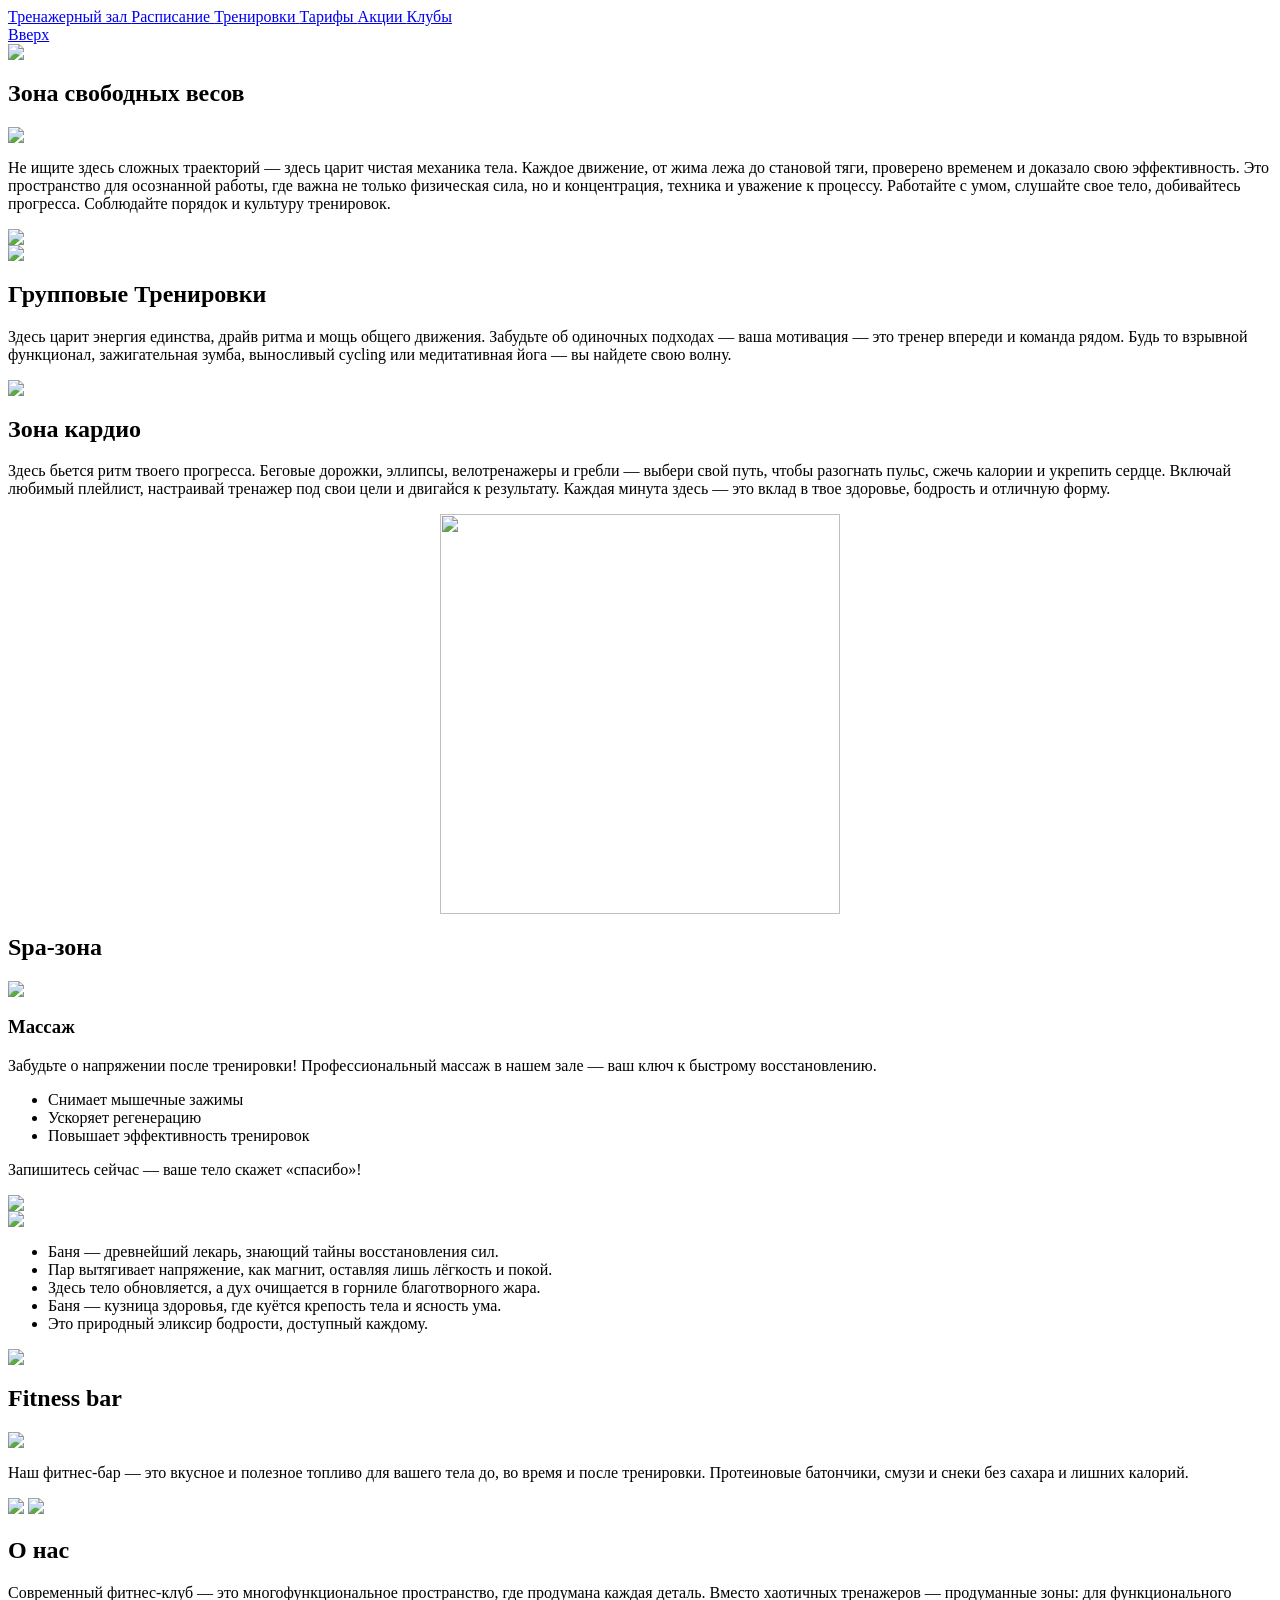
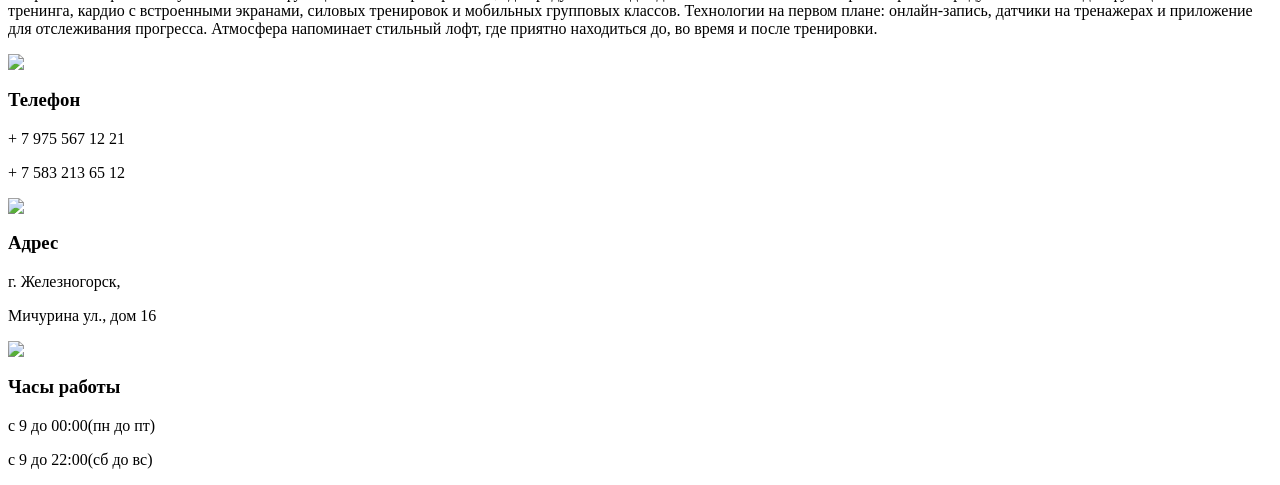
==== index.html @ 73d40f2a "Create index.html" ====
<html>
	<head>
		<link rel="stylesheet" href="style.css">
		<link rel="preconnect" href="https://fonts.googleapis.com">
		<link rel="preconnect" href="https://fonts.gstatic.com" crossorigin>
		<link href="https://fonts.googleapis.com/css2?family=JetBrains+Mono:ital,wght@0,100..800;1,100..800&display=swap" rel="stylesheet">
		<link rel="icon" type="image/x-icon" href="sup gym.png">
		<title>Sup gym </title>
		
	</head>
	<body>
		<header id="top">
			<a  href="index.html"> Тренажерный зал </a>
			<a  href="timetable.html"> Расписание </a>
			<a  href="workout.html"> Тренировки </a>
			<a  href="tariff.html"> Тарифы </a>
			<a  href="stock.html"> Акции </a>
			<a  href="club.html"> Клубы </a>
		</header>
		
		<main>
			<a class"up" href="#top"> Вверх </a>
			<section class="start"> 
				<img src="zaljpg.jpg">
			</section>
			<section class="free">
				<h2> Зона свободных весов </h2>
				<div>
					<img src="https://avatars.mds.yandex.net/get-altay/13609869/2a000001932a1a48800552166ac57ce26d45/XXL_height">
					<p> Не ищите здесь сложных траекторий — здесь царит чистая механика тела. Каждое движение,
					от жима лежа до становой тяги, проверено временем и доказало свою эффективность.
					Это пространство для осознанной работы, где важна не только физическая сила, но и концентрация, техника и уважение к процессу.
					Работайте с умом, слушайте свое тело, добивайтесь прогресса. Соблюдайте порядок и культуру тренировок.</p>
					<img src="free zona.jpg">
				</div>
			</section>
			<section class="team">
				<img src="girls.jpg">
				<div>
					<h2> Групповые Тренировки </h2>
					<p>Здесь царит энергия единства, драйв ритма и мощь общего движения.
					Забудьте об одиночных подходах — ваша мотивация — это тренер впереди и команда рядом.
					Будь то взрывной функционал, зажигательная зумба, выносливый cycling или медитативная йога — вы найдете свою волну. </p>
				</div>
			</section>
			<section class="kardio">
				<article>
					<img src="https://i.pinimg.com/originals/88/fd/47/88fd47d3342bb07c07d20dc3947f3234.png">
				</article>
				<div>
					<h2> Зона кардио</h2>
					<p> Здесь бьется ритм твоего прогресса. Беговые дорожки, эллипсы, велотренажеры и гребли — выбери свой путь, чтобы разогнать пульс,
					сжечь калории и укрепить сердце.
					Включай любимый плейлист, настраивай тренажер под свои цели и двигайся к результату.
					Каждая минута здесь — это вклад в твое здоровье, бодрость и отличную форму.</p>
					<center><img height="400px"src="https://avatars.mds.yandex.net/i?id=995a670766888aa86a557b87a8566969_l-11004252-images-thumbs&n=13"> </center>
				</div>
			</section>
			<section class="spa">
				<h2> Spa-зона </h2>
				<div>
					<img class="kartinki"src="https://spaeye.wordpress.com/wp-content/uploads/2017/02/limegrove-metropol-palace-3-1200x800.jpg">
					<article class="text massage">
						<h3> Массаж </h3>
						<p> Забудьте о напряжении после тренировки!
						Профессиональный массаж в нашем зале — ваш ключ к быстрому восстановлению.</p>
						<ul>
							<li> Снимает мышечные зажимы </li>
							<li> Ускоряет регенерацию </li>
							<li> Повышает эффективность тренировок </li>
						</ul>
						<p>Запишитесь сейчас — ваше тело скажет «спасибо»!</p>
					</article>
					
					<img class="text" src="https://bigfoto.name/uploads/posts/2022-03/1648465014_52-bigfoto-name-p-sauna-s-basseinom-dizain-interera-82.jpg">
				</div>
				<div>
					<img class="text" src="https://i.archi.ru/i/650/485568.jpg">
					<article class="text banya">
					<ul>
						<li> Баня — древнейший лекарь, знающий тайны восстановления сил. </li>
						<li> Пар вытягивает напряжение, как магнит, оставляя лишь лёгкость и покой. </li>
						<li> Здесь тело обновляется, а дух очищается в горниле благотворного жара. </li>
						<li> Баня — кузница здоровья, где куётся крепость тела и ясность ума. </li>
						<li> Это природный эликсир бодрости, доступный каждому. </li>
					<ul>
					</article>
					<img class="kartinki" src="https://static.tildacdn.com/tild6665-3030-4661-a238-613230613235/2023-10-31_12-54-22_.jpg">
				</div>
			</section>
				<h2 class="zag"> Fitness bar </h2>
				<section class="bar">
				<div>
				<img src="https://avatars.mds.yandex.net/i?id=8de2d7706880cfc27c8e17f5e145c44f_l-4593177-images-thumbs&n=13">
				<p>Наш фитнес-бар — это вкусное и полезное топливо для вашего тела до, во время и после тренировки.
				Протеиновые батончики, смузи и снеки без сахара и лишних калорий.</p>
				</div>
				<img src="https://avatars.mds.yandex.net/get-altay/223006/2a0000015b16da0c3a8ece14fbf5c3c37948/XXL_height">
				<img src="https://i.pinimg.com/originals/ba/66/d4/ba66d4056d07e5130ae4b88bb341ada2.jpg">
			</section>
		</main>
		
		<footer>
			<h2> О нас </h2>
			<p class="club"> Современный фитнес-клуб — это многофункциональное пространство, где продумана каждая деталь.
			Вместо хаотичных тренажеров — продуманные зоны: для функционального тренинга,
			кардио с встроенными экранами, силовых тренировок и мобильных групповых классов.
			Технологии на первом плане: онлайн-запись, датчики на тренажерах и приложение для отслеживания прогресса. 
			Атмосфера напоминает стильный лофт, где приятно находиться до, во время и после тренировки. </p>
			<div class="contacts"> 
				<div> 
					<img src="telephone.png">
					<h3>Телефон</h3>
					<article>
						<p> + 7 975 567 12 21 </p>
						<p> + 7 583 213 65 12 </p>
					</article>					
				</div>
				<div> 
					<img src="location 2.png">
					<h3> Адрес </h3>
					<article>
						<p> г. Железногорск,</p>
						<p> Мичурина ул., дом 16</p>
					</article>
				</div> 
				<div>
					<img src="watch.png">
					<h3> Часы работы</h3>
					<article>
						<p>с 9 до 00:00(пн до пт)</p>
						<p>с 9 до 22:00(сб до вс)</p>
					</article>
				</div>
			</div> 
		</footer>
	</body>	
</html>
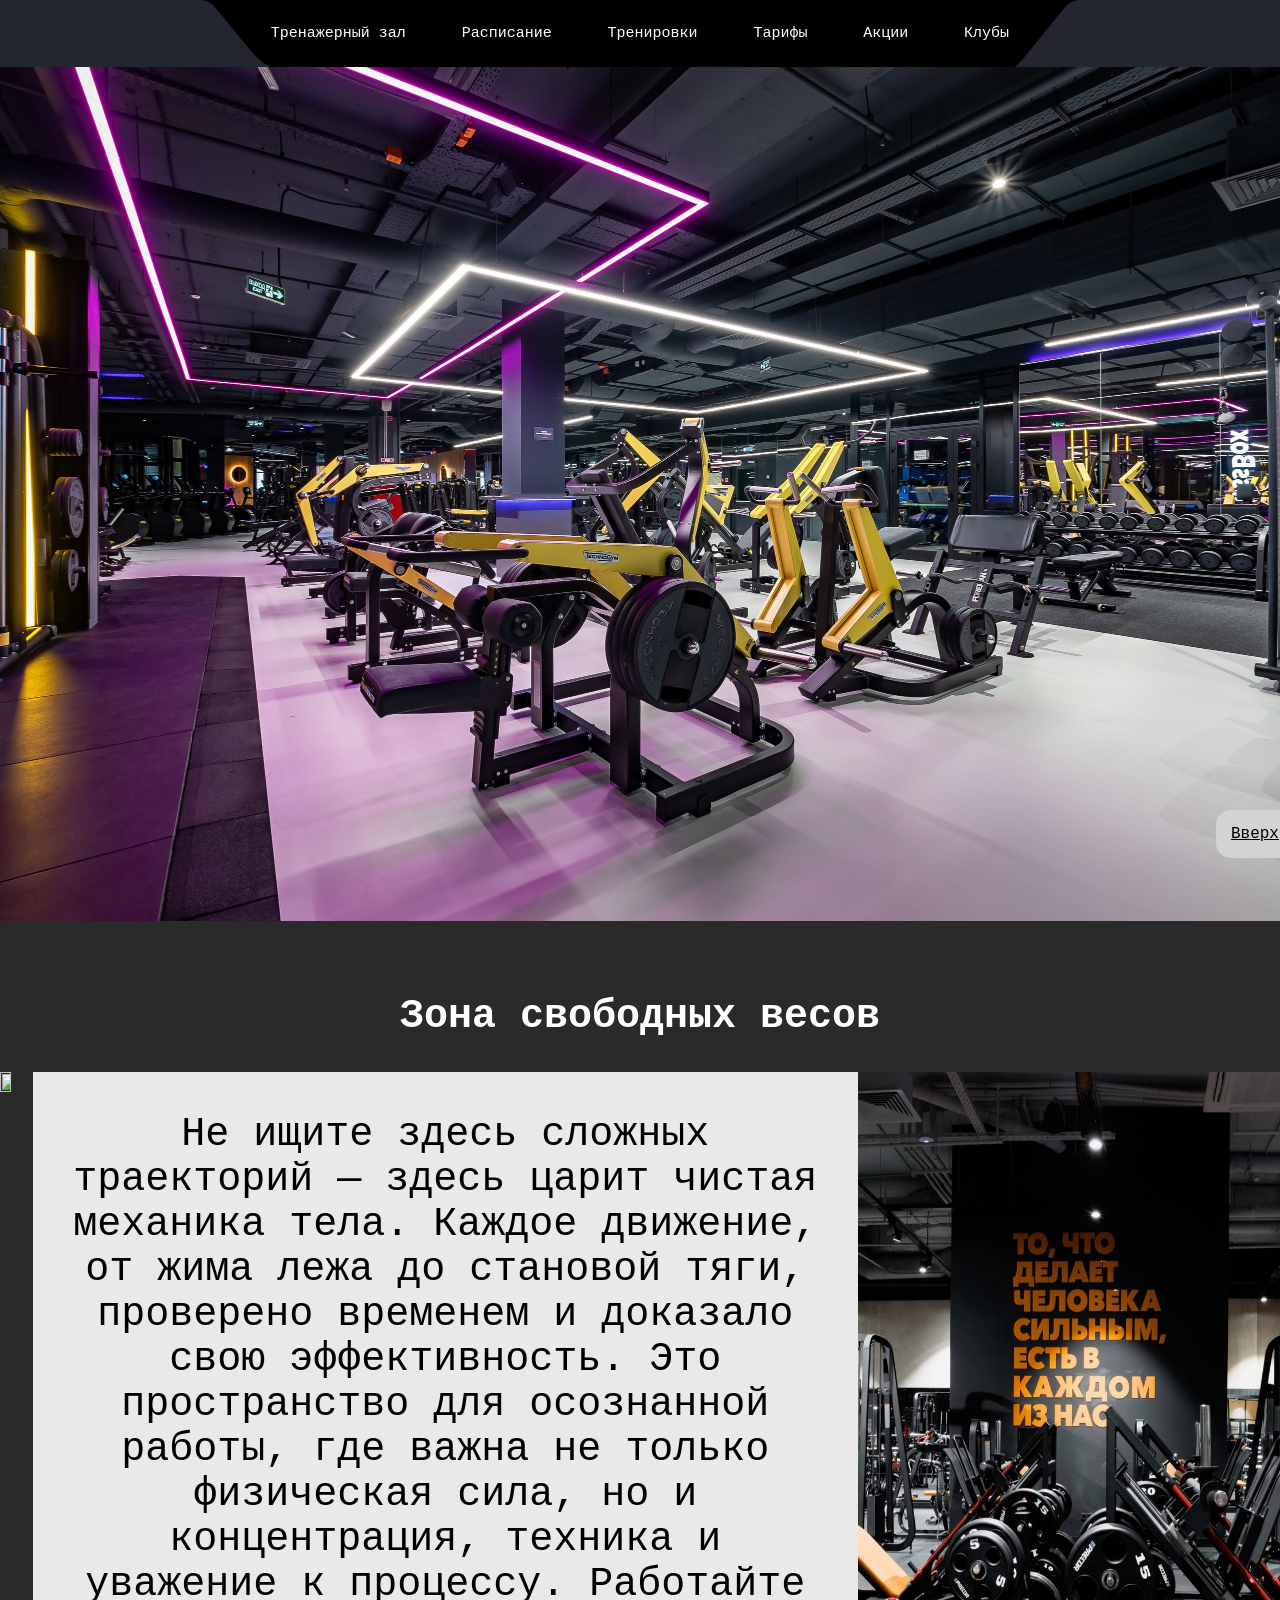
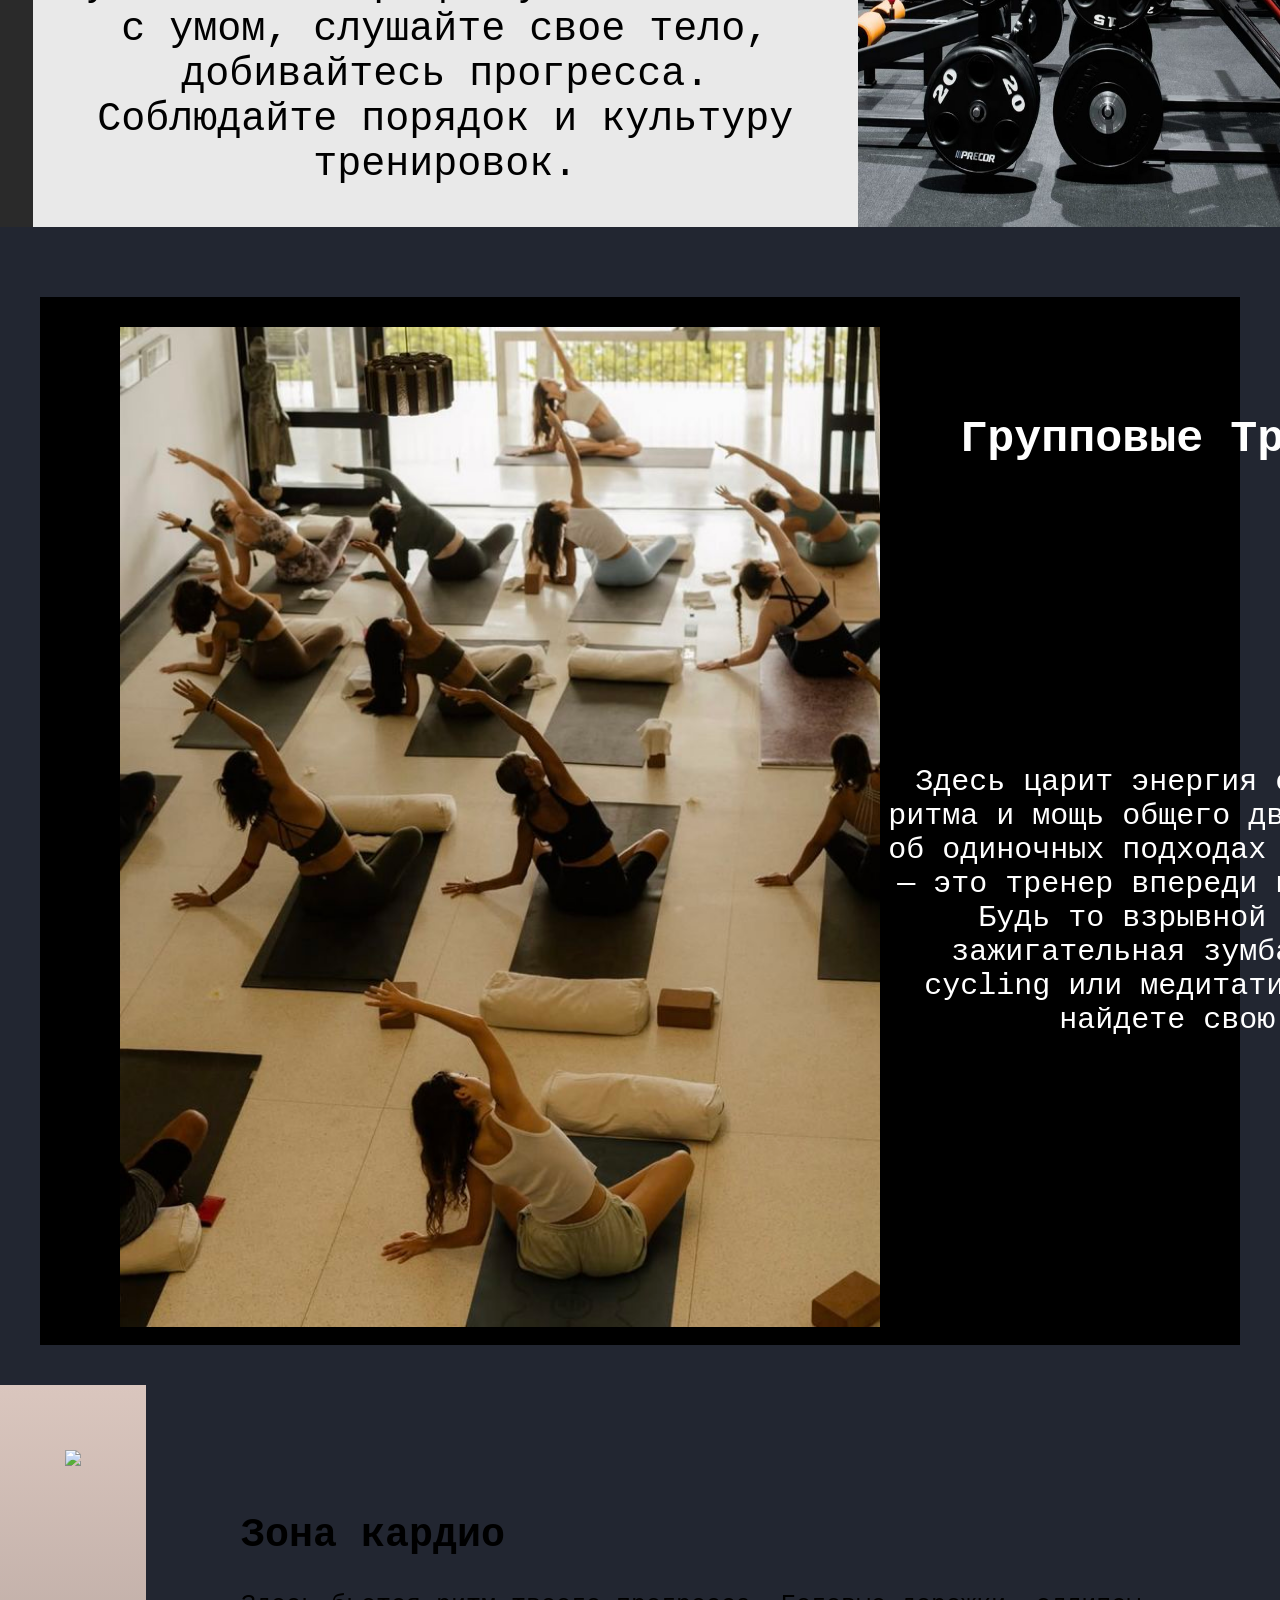
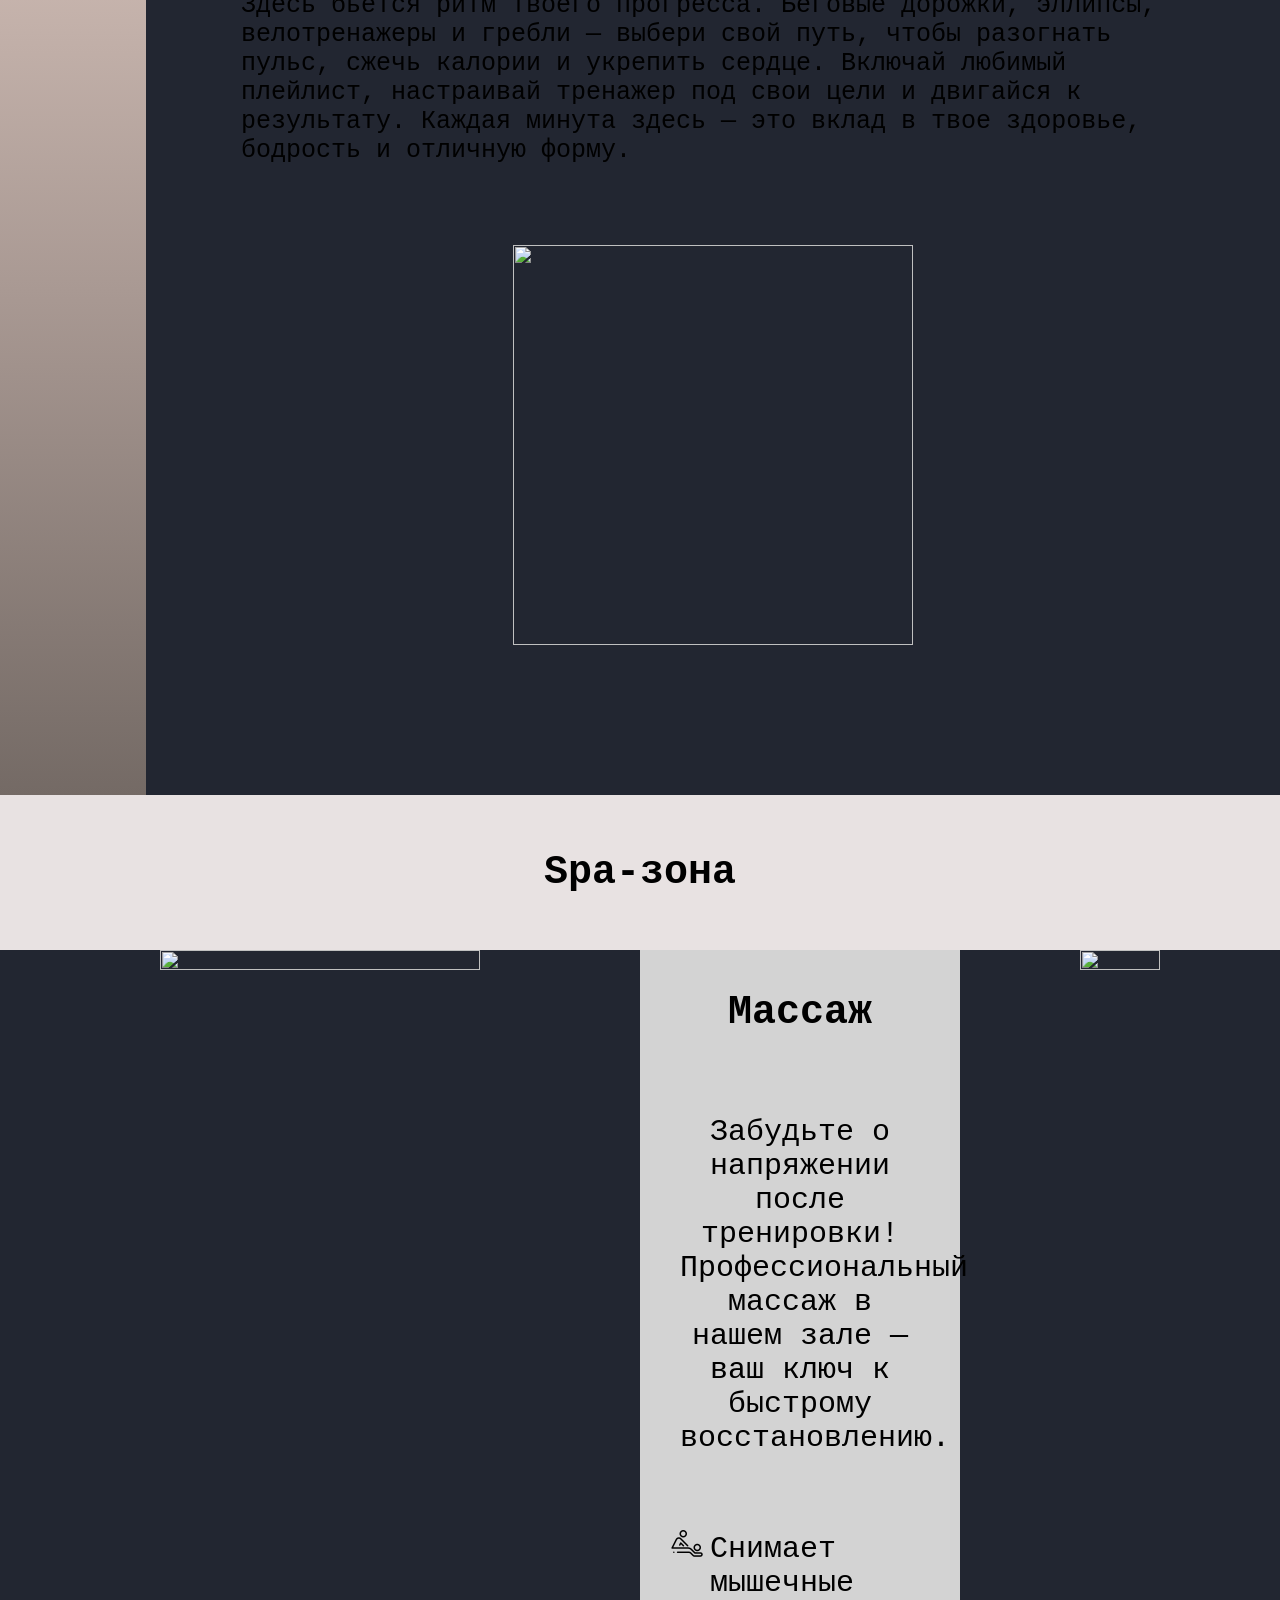
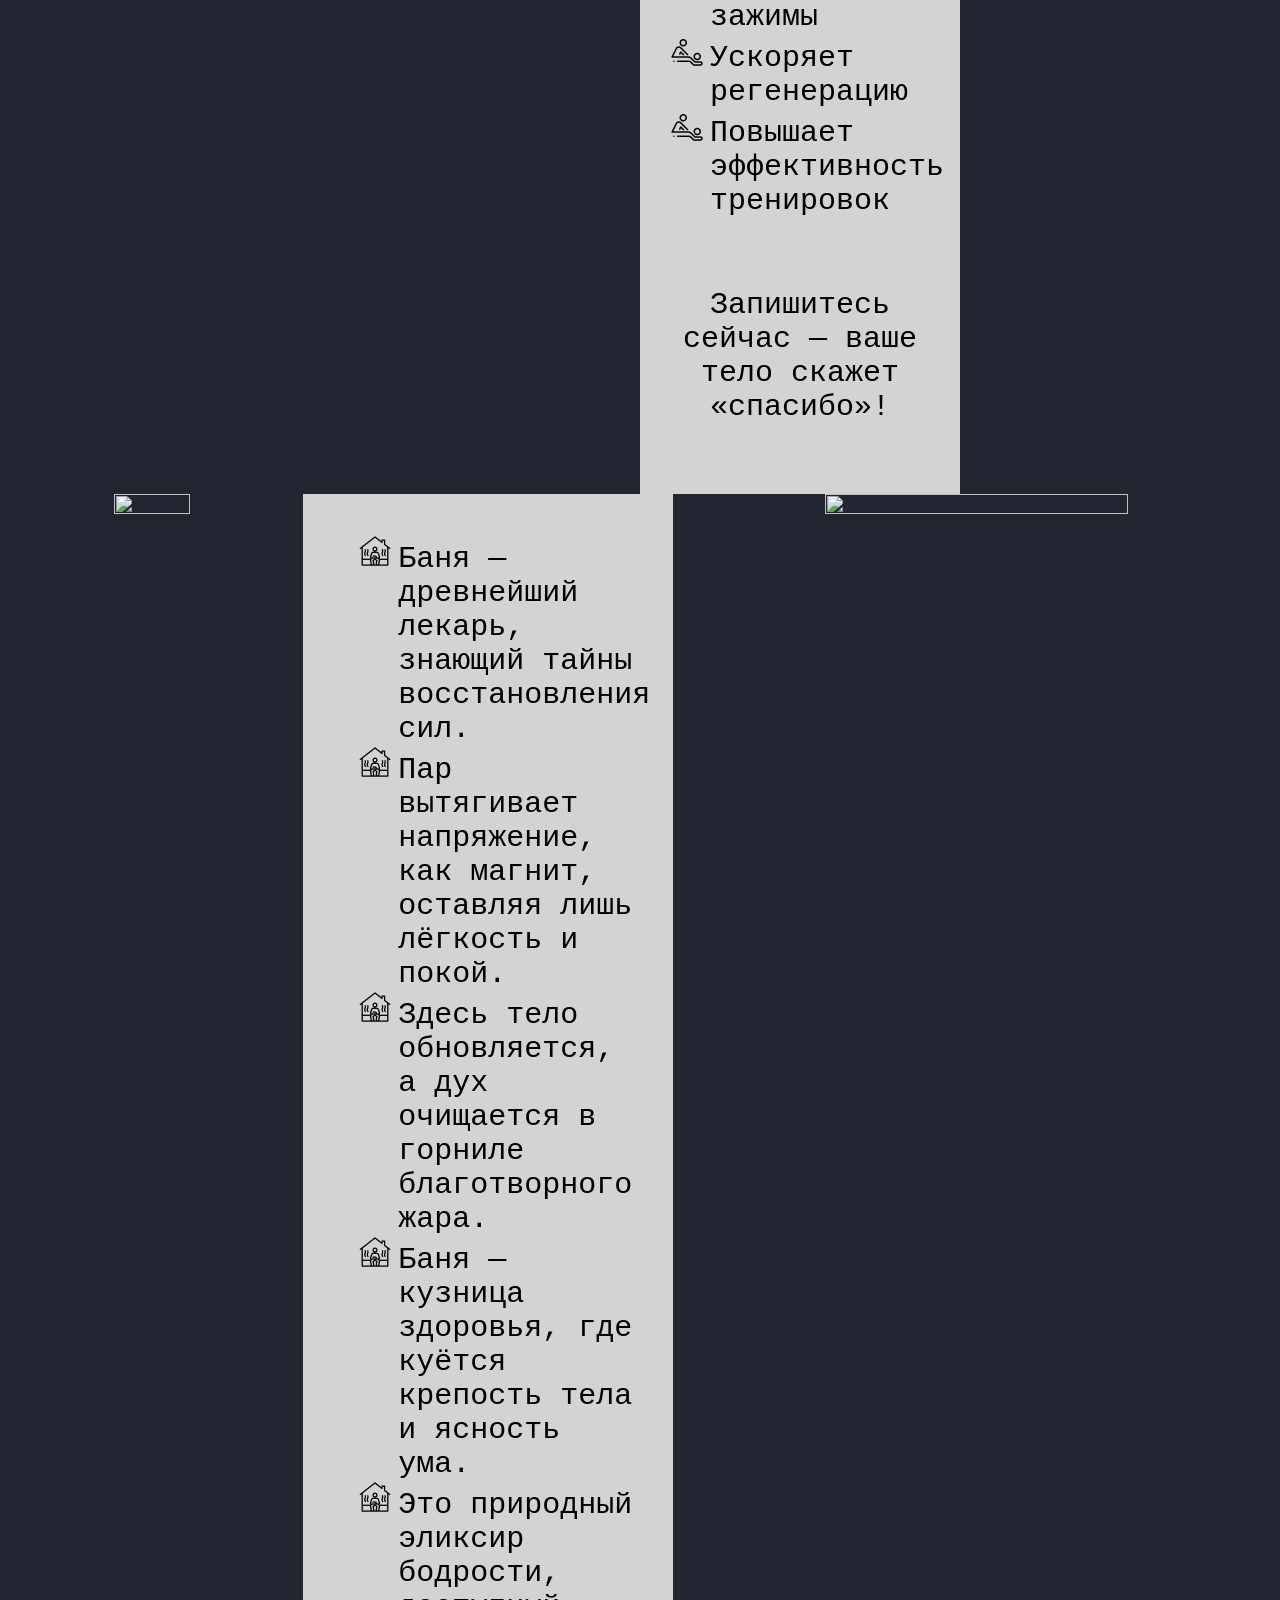
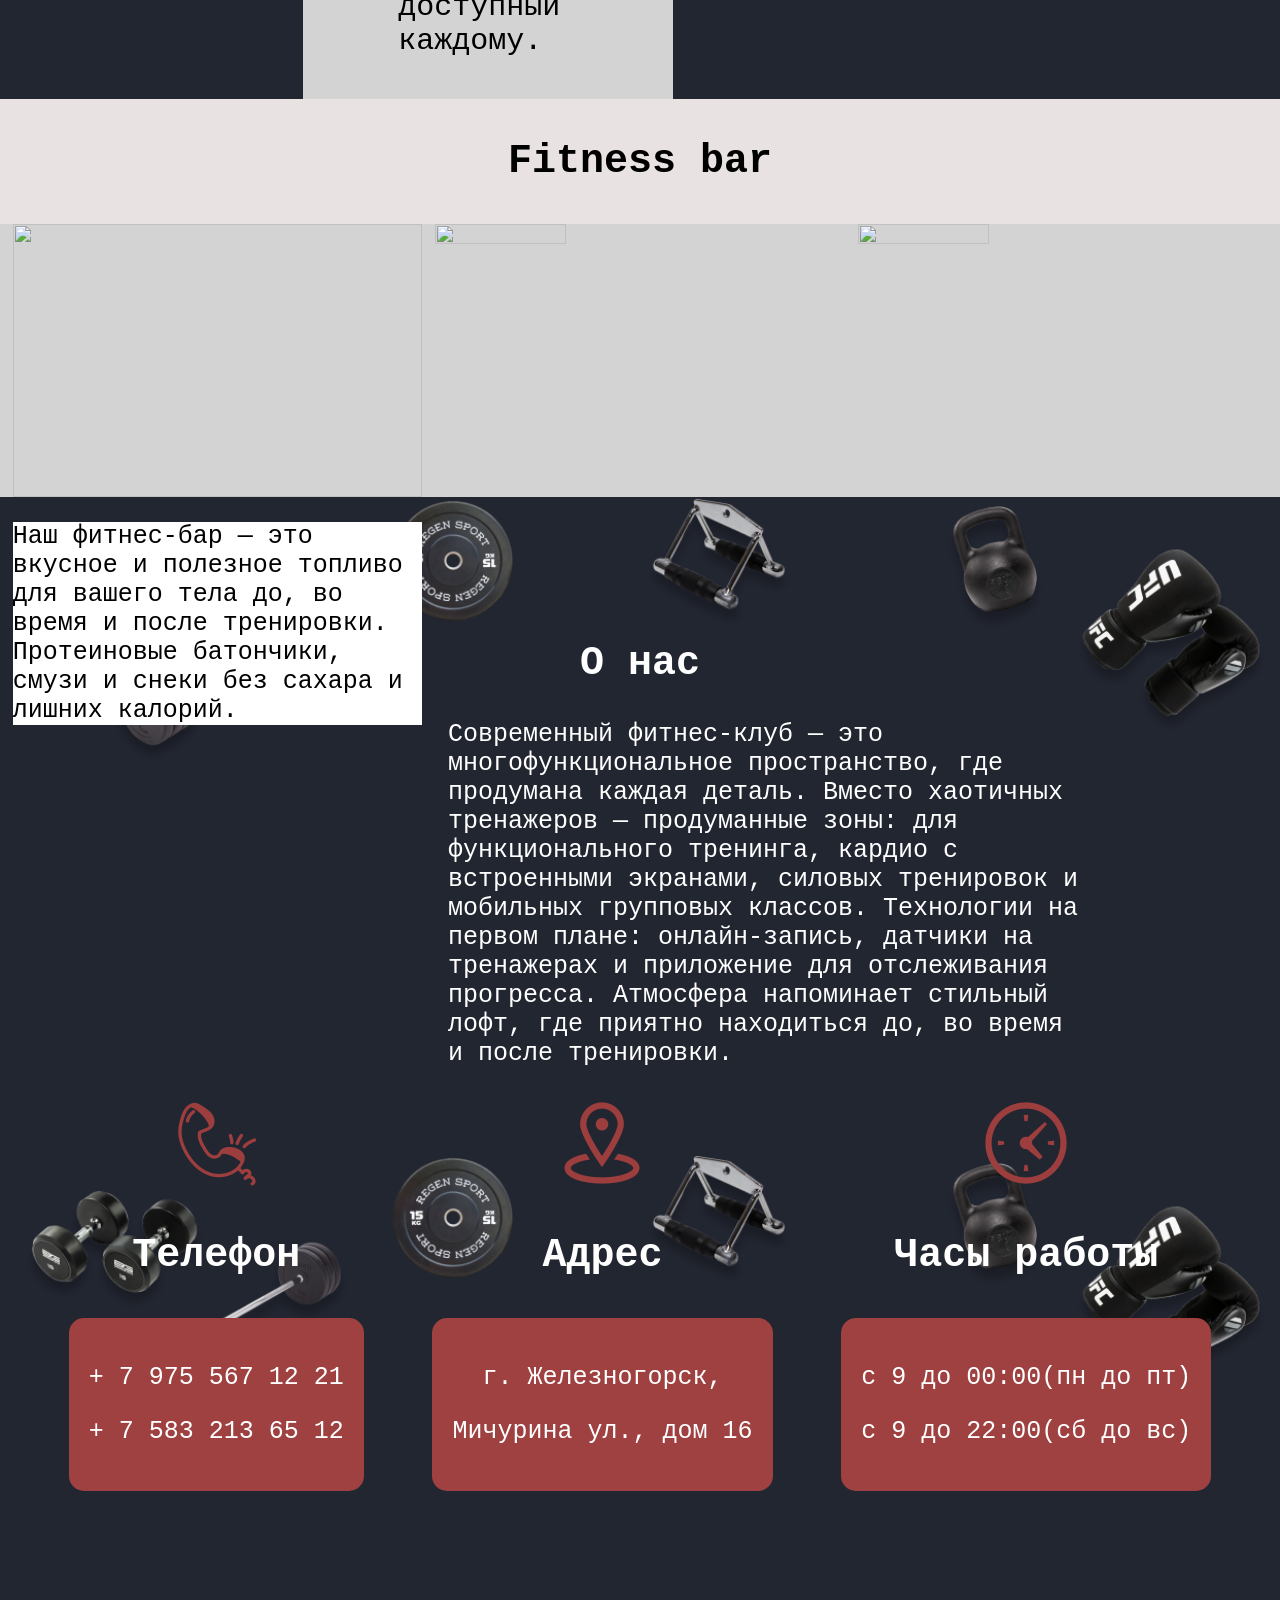
==== commit d03dc165: "Update index.html" ====
--- a/index.html
+++ b/index.html
@@ -19,7 +19,7 @@
 		</header>
 		
 		<main>
-			<a class"up" href="#top"> Вверх </a>
+			<a class="up" href="#top"> Вверх </a>
 			<section class="start"> 
 				<img src="zaljpg.jpg">
 			</section>
--- a/style.css
+++ b/style.css
@@ -0,0 +1,421 @@
+body{
+	font-family:"JetBrains Mono", monospace;
+	margin:0;
+	background-color:#222631;
+}
+header{
+	text-align:center;
+	font-size:15px;
+	padding:25px 15px 25px 15px;
+	width:850px;
+	margin:0 auto;
+    background-image:url("Vector.png");
+    background-size:cover;
+	display:flex;
+	justify-content:space-evenly;
+}
+header a {
+	color:white;
+	text-decoration:none;
+}
+main{
+	
+}
+footer{
+	background-image:url("podval.png");
+	background-size:100%;
+	height:850px;
+	padding-top:111px;
+	color:white;
+}
+.up {
+	border-radius:15px;
+	background-color:#D3D3D3;
+	padding:15px;
+	z-index:1000;
+	position:fixed;
+	left:95%;
+	top:90%;
+	color:black
+}
+.start img {
+	width:100%;
+}
+.free {
+	background-color:#2A2A2A;
+	padding-top:40px;
+}
+.free h2 {
+	color:white;
+	text-align:center;
+	font-size:40px;
+}
+.free div {
+	display:flex;
+}
+.free img {
+	width:33%;
+}
+.free p {
+	font-size:40px;
+	background-color:#E9E9E9;
+	padding: 40px 40px 40px 40px;
+	text-align:center;
+	margin-bottom:0;
+	margin-top:0;
+}
+.team {
+	display:flex;
+	background-color:black;
+	color:white;
+	height:888px;
+	margin:70px 40px 40px 40px;
+	padding:80px;
+}
+.team img {
+	height:1000px;
+	position:relative;
+	bottom:50px;
+}
+.team div {
+	height:700px;
+	margin-left:auto;
+	margin-right:auto;
+}
+.team p {
+	font-size: 30px;
+	margin-top:300px;
+	text-align:center;
+	width:700px;
+}
+.team h2 {
+	font-size: 45px;
+	text-align:center;
+}
+.kardio {
+	display:flex;
+	
+}
+.kardio div {
+	padding:40px;
+	margin:55px;
+}
+.kardio h2 {
+	font-size:40px;
+}
+.kardio article {
+	background:linear-gradient(#DAC6BE,#A99993,#746A65);
+	padding:65px;
+}
+.kardio div img {
+	margin:55px
+}
+.kardio p {
+	font-size:25px;
+}
+.spa h2 {
+	padding:55px;
+	background-color:#E8E2E2;
+	text-align:center;
+	margin:0px;
+}
+.spa div {
+	display:flex;
+	text-align:center;
+}
+.kartinki {
+	width:50%;
+}
+.text {
+	width:25%;
+}
+.spa p {
+	font-size:30px;
+	padding: 40px 40px 40px 40px;
+	text-align:center;
+}
+.spa h2, h3 {
+	font-size:40px;
+}
+.spa li {
+	font-size:30px;
+}
+.massage {
+	background-color:#D3D3D3;
+}
+.massage ul {
+	list-style:url("oil.png");
+	margin-left:30px;
+	text-align:left;
+}
+.banya {
+	background-color:#D3D3D3;
+	padding:25px 25px 25px 25px;
+}
+.banya ul {
+	list-style:url("par.png");
+	margin-left:30px;
+	text-align:left;
+}
+.zag {
+	text-align:center;
+	font-size:40px;
+	background-color:#E8E2E2;
+	padding:40px;
+	margin:0px;
+}
+.bar {
+	display:flex;
+	justify-content:space-evenly;
+	background-color:#D3D3D3;
+}
+.bar img {
+	width:32%;
+}
+.bar div {
+	width:32%;
+}
+.bar div img {
+	width:100%;
+}
+.bar p {
+	background-color:white;
+	font-size:25px;
+}
+footer h2 {
+	font-size:40px;
+	text-align:center;
+}
+.contacts {
+	display:flex;
+	justify-content:space-evenly;
+	text-align:center;
+}
+footer p {
+	font-size:25px;
+}
+.club {
+	width:50%;
+	margin-left:35%;
+}
+footer article {
+	background-color:#9E4140;
+	padding:20px;
+	margin-bottom:50px;
+	color:white;
+	border-radius:15px;
+}
+table {
+	border-spacing:30px;
+	text-align:center;
+	margin:0 auto;
+}
+th {
+	background-color:#E4D8FD;
+}
+td {
+	background-color:#E6FFFC;
+}
+th,td {
+	border-radius:15px;
+	height:100px;
+	width:200px;
+}
+.grafic {
+	text-align:center;
+	background-color:#D9D9D9;
+	width:230px;
+	padding:20px;
+	border-radius:15px;
+	margin:0 auto;
+	margin-top:15px;
+}
+.workout img {
+	width:100%;	
+}
+.workout p {
+	width:33%;
+	position:relative;
+	left:60%;
+	bottom:300px;
+	background-color:rgba(255,255,255,0.6);
+	border-radius:15px;
+	padding:20px;
+}
+.tariff h2 {
+	color:white;
+}
+.tariff ul {
+	color:white;
+	padding-left:5%;
+}
+.fon {
+	background-color:#050608;
+}
+.text_tariff {
+	margin-left:160px;
+	font-size:44px;
+	color:white;
+}
+.tariff {
+	display:flex;
+	justify-content:space-evenly;
+	margin-bottom:40px;
+}
+.tariff h2 {
+	text-align:center;
+}
+.tariff article {
+	/*background-image:linear-gradient(#256493,2%,#0E1012);*/
+	border-radius:15px;
+	text-align:center;
+	width:20%;
+	background-color:#0E1012;
+}
+.tariff li {
+	 padding:10px;
+	 list-style-type:none;
+	 background-color:#050608;
+	 width:90%;
+	 margin-top:2px;
+	 border-radius:15px;
+}
+.tariff button {
+	background-color:#0E1012;
+	color:white;
+	width:90%;
+	height:50px;
+	border-radius:30px;
+	font-size:17px;
+	border:1px solid gray;
+}
+.tariff p {
+	font-size:35px;
+	color:white;
+}
+.gray {
+	opacity:0.5;
+}
+.fon main {
+	padding:30px;
+}
+.gray img {
+	width:20px;
+	float:right;
+	margin-right:5px;
+}
+.info img {
+	width:7px;
+	float:right;
+	margin-right:5px;
+	border:1px solid gray;
+	border-radius:100px;
+    padding:5px 7px;
+}
+.rhombus {
+	display:flex;
+	justify-content:center;
+	padding:50px;
+	height:700px;
+	width:1300px;
+	margin:auto;
+}
+.rhombus article {
+	background-image:url("lavandos rhombus.png");
+	width:315px;
+	height:315px;
+	background-position:center;
+	background-size:100%;
+	text-align:center;
+	align-items:center;
+	display:flex;
+    flex-direction:column;
+    justify-content:center;
+	padding:25px;
+    box-sizing:border-box;
+}
+.akcii {
+	display:flex;
+	justify-content:space-evenly;
+}
+.akcii article {
+	background-color:black;
+	width:20%;
+	border-radius:15px;
+	background-image:linear-gradient(#7E99AE,#344C63,#13161B);
+	color:white;
+	text-align:center;
+	margin-bottom:50px;
+}
+
+.school {
+    position:relative;
+    top:354px;
+    left:38%;
+}
+.friend {
+    position:relative;
+    top:175px;
+    
+}
+.sun {
+    position:relative;
+    right:10%;
+    bottom:10px;
+}
+.familybusiness {
+    position:relative;
+    top:175px;
+    right:20%;
+    
+}
+.map {
+	margin:50px auto 50px auto;
+	display:flex;
+	justify-content:center;
+}
+ form h2 {
+	font-size:30px;
+}
+form {
+	background-color:#809AB0;
+	width:25%;
+	margin-right:auto;
+	margin-left:auto;
+	border-radius:15px;
+	padding:70px;
+	margin-bottom:35px;
+}
+form h3 {
+	font-size:22px;
+}
+input {
+	width:65%;
+	height:45px;
+	border-radius:15px;
+	border:15px solid white;
+	font-size:12px;
+}
+button {
+	margin-top:30px;
+	border:15px solid #1D242D;
+	border-radius:15px;
+	background-color:#1D242D;
+	color:white;
+	font-size:14px;
+}
+form div input {
+	text-align:left;
+	height:20px;
+	width:20px;
+}
+textarea {
+	width:90%;
+	height:200px;
+}
+select,option {
+	border-radius:15px;
+	height:30px;
+}
+
+
